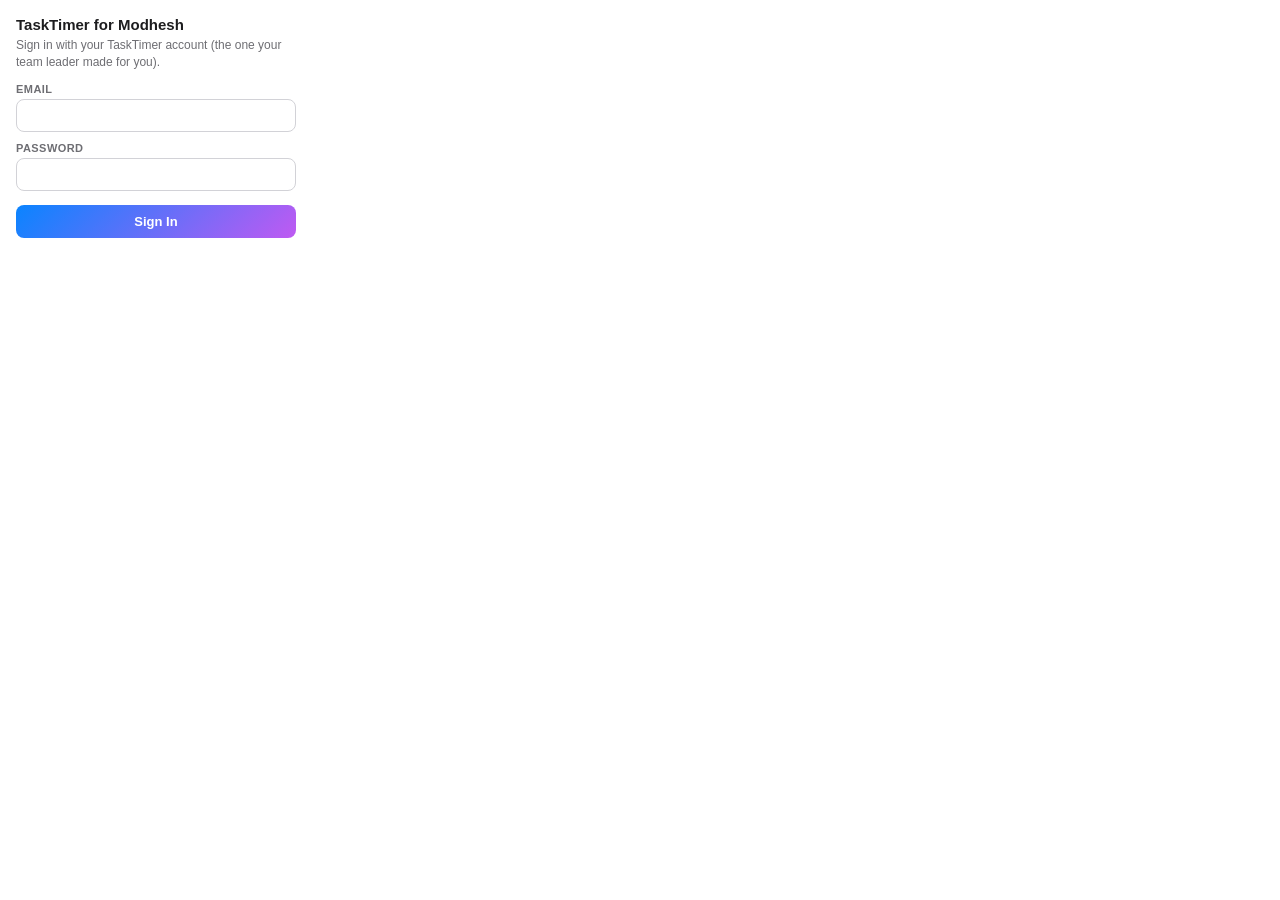
==== ChromeExtension/popup.html @ cdaedac6 "TaskTimer 1.11: Modhesh linking + Chrome extension - schema: modhesh_tasks (own rows only), tasks.st" ====
<!doctype html>
<html>
<head>
  <meta charset="utf-8">
  <style>
    body { font: 13px -apple-system, BlinkMacSystemFont, sans-serif; width: 280px; margin: 0; padding: 16px; color: #1d1d1f; }
    h1 { font-size: 15px; margin: 0 0 4px; }
    p { margin: 0 0 12px; color: #6e6e73; font-size: 12px; line-height: 1.4; }
    label { display: block; font-size: 11px; font-weight: 600; color: #6e6e73; margin: 10px 0 4px; text-transform: uppercase; letter-spacing: .04em; }
    input { width: 100%; box-sizing: border-box; padding: 8px 10px; border: 1px solid #d2d2d7; border-radius: 8px; font-size: 13px; }
    button { margin-top: 14px; width: 100%; padding: 9px; border: 0; border-radius: 8px; font-size: 13px; font-weight: 600; cursor: pointer;
             color: #fff; background: linear-gradient(135deg, #0a84ff, #bf5af2); }
    button.plain { background: #f2f2f7; color: #1d1d1f; }
    .err { color: #ff375f; margin-top: 10px; font-size: 12px; }
    .ok { color: #248a3d; font-weight: 600; }
  </style>
</head>
<body>
  <h1>TaskTimer for Modhesh</h1>
  <div id="out">
    <p>Sign in with your TaskTimer account (the one your team leader made for you).</p>
    <label for="email">Email</label>
    <input id="email" type="email" autocomplete="username">
    <label for="password">Password</label>
    <input id="password" type="password" autocomplete="current-password">
    <button id="signin">Sign In</button>
    <div id="err" class="err"></div>
  </div>
  <div id="in" hidden>
    <p class="ok">Signed in ✓</p>
    <p id="who"></p>
    <p>Open your tasks on Modhesh: they're sent to TaskTimer, and Log Time gets a <b>Fill from TaskTimer</b> bar.</p>
    <button id="signout" class="plain">Sign Out</button>
  </div>
  <script src="tasktimer.js"></script>
  <script src="popup.js"></script>
</body>
</html>
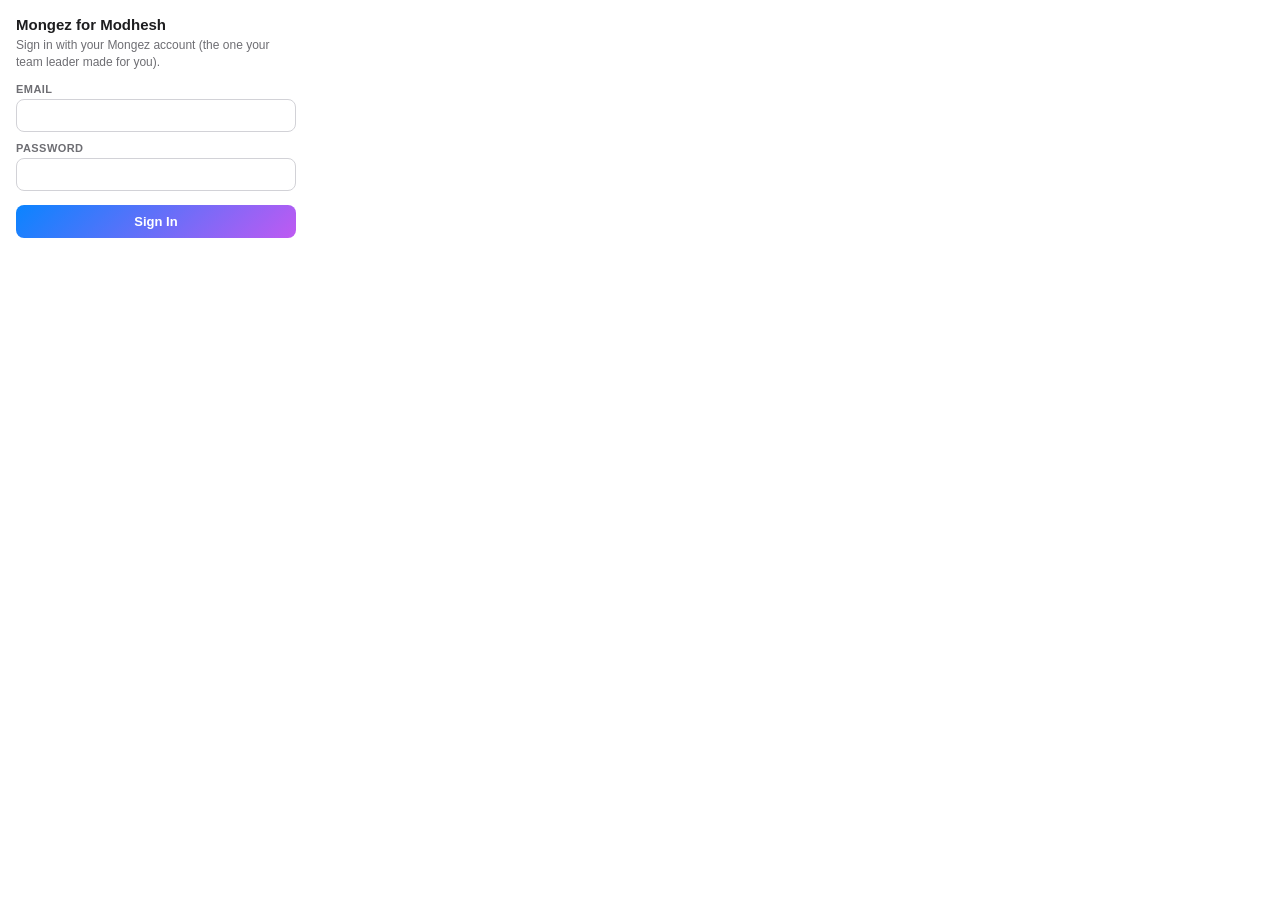
==== commit 63d68ce7: "Spot old copies of the Chrome extension; groups show their total on Modhesh; the extension says Mong" ====
--- a/ChromeExtension/popup.html
+++ b/ChromeExtension/popup.html
@@ -13,12 +13,15 @@
     button.plain { background: #f2f2f7; color: #1d1d1f; }
     .err { color: #ff375f; margin-top: 10px; font-size: 12px; }
     .ok { color: #248a3d; font-weight: 600; }
+    label.row { display: flex; gap: 8px; align-items: flex-start; text-transform: none; letter-spacing: 0; font-weight: 500;
+                font-size: 12px; color: #1d1d1f; margin: 10px 0 0; }
+    label.row input { width: auto; margin-top: 2px; }
   </style>
 </head>
 <body>
-  <h1>TaskTimer for Modhesh</h1>
+  <h1>Mongez for Modhesh</h1>
   <div id="out">
-    <p>Sign in with your TaskTimer account (the one your team leader made for you).</p>
+    <p>Sign in with your Mongez account (the one your team leader made for you).</p>
     <label for="email">Email</label>
     <input id="email" type="email" autocomplete="username">
     <label for="password">Password</label>
@@ -29,7 +32,10 @@
   <div id="in" hidden>
     <p class="ok">Signed in ✓</p>
     <p id="who"></p>
-    <p>Open your tasks on Modhesh: they're sent to TaskTimer, and Log Time gets a <b>Fill from TaskTimer</b> bar.</p>
+    <p>Stay signed in to Modhesh in Chrome. Press <b>Check now</b> whenever you want your Modhesh tasks sent to Mongez — nothing checks Modhesh by itself. Linked tasks you finish are logged and sent to the approver you picked at Done.</p>
+    <p>Defaults (stars, deliverables, challenge) and the automatic options are in <b>Mongez → Settings → Modhesh</b>.</p>
+    <button id="runNow">Check now</button>
+    <div id="runMsg" class="ok" style="margin-top:8px"></div>
     <button id="signout" class="plain">Sign Out</button>
   </div>
   <script src="tasktimer.js"></script>
